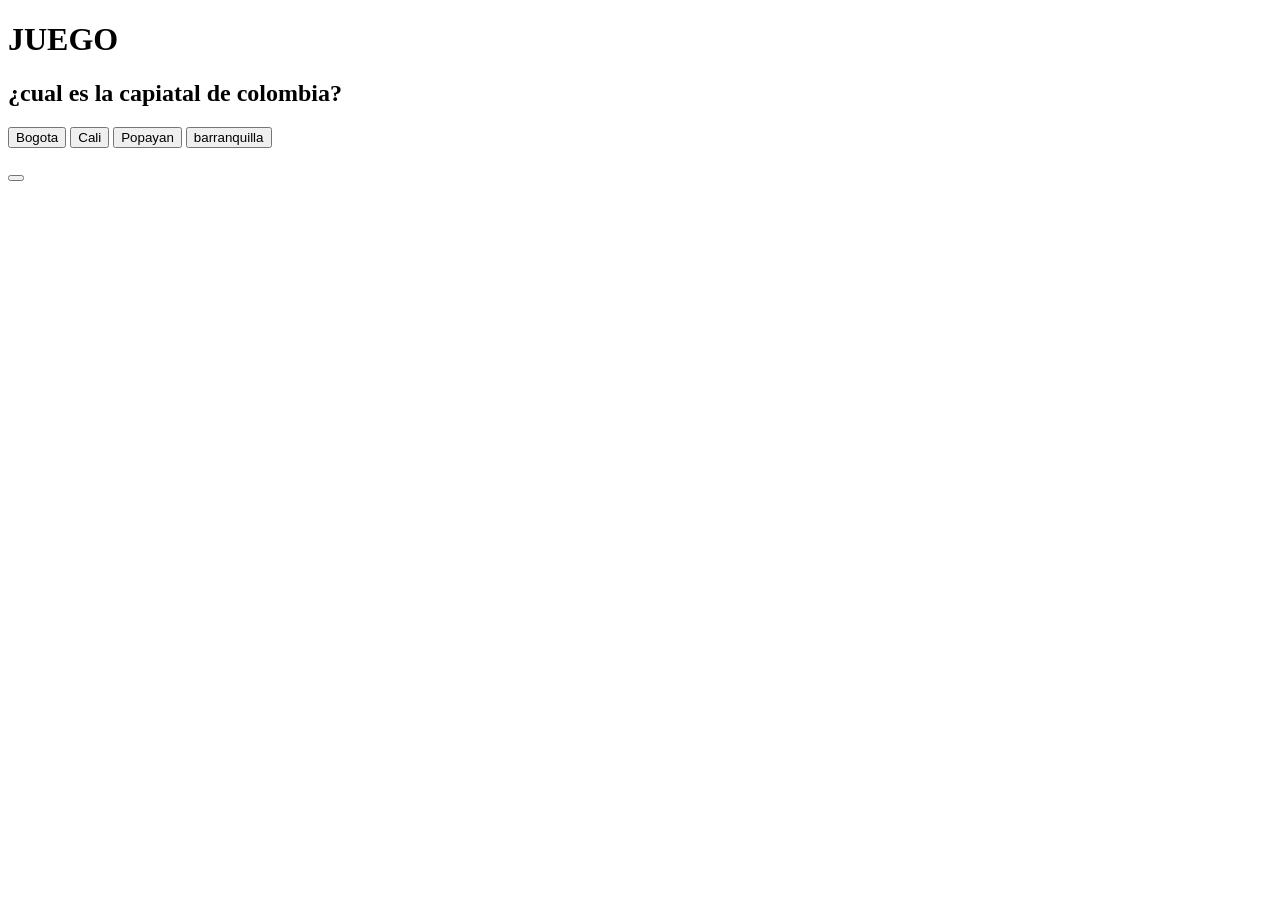
==== .vscode/visual.html @ 1d5cbad4 "segundo commit" ====
<!DOCTYPE html>
<html lang="en">
<head>
    <meta charset="UTF-8">
    <meta name="viewport" content="width=device-width, initial-scale=1.0">
    <title>PREGUNTAS Y RESPUESTAS </title>
<style>


</style>
</head>
<body>
    <main>

          <H1>JUEGO</H1>
    <h2 id = "pregunta"></h2>
    
 <button onclick="responder(0) "id="op0"></button>
 <button onclick="responder(1) "id="op1"></button>
 <button onclick="responder(2) "id="op2"></button>
 <button onclick="responder(3) "id="op3"></button>

 <p id ="resultado"></p>

<button onclick="siguiente(4) "id="op4"></button>
 
 </main>    
  


 <script src="logi.js"></script>

 
    
 </body>
 </html>
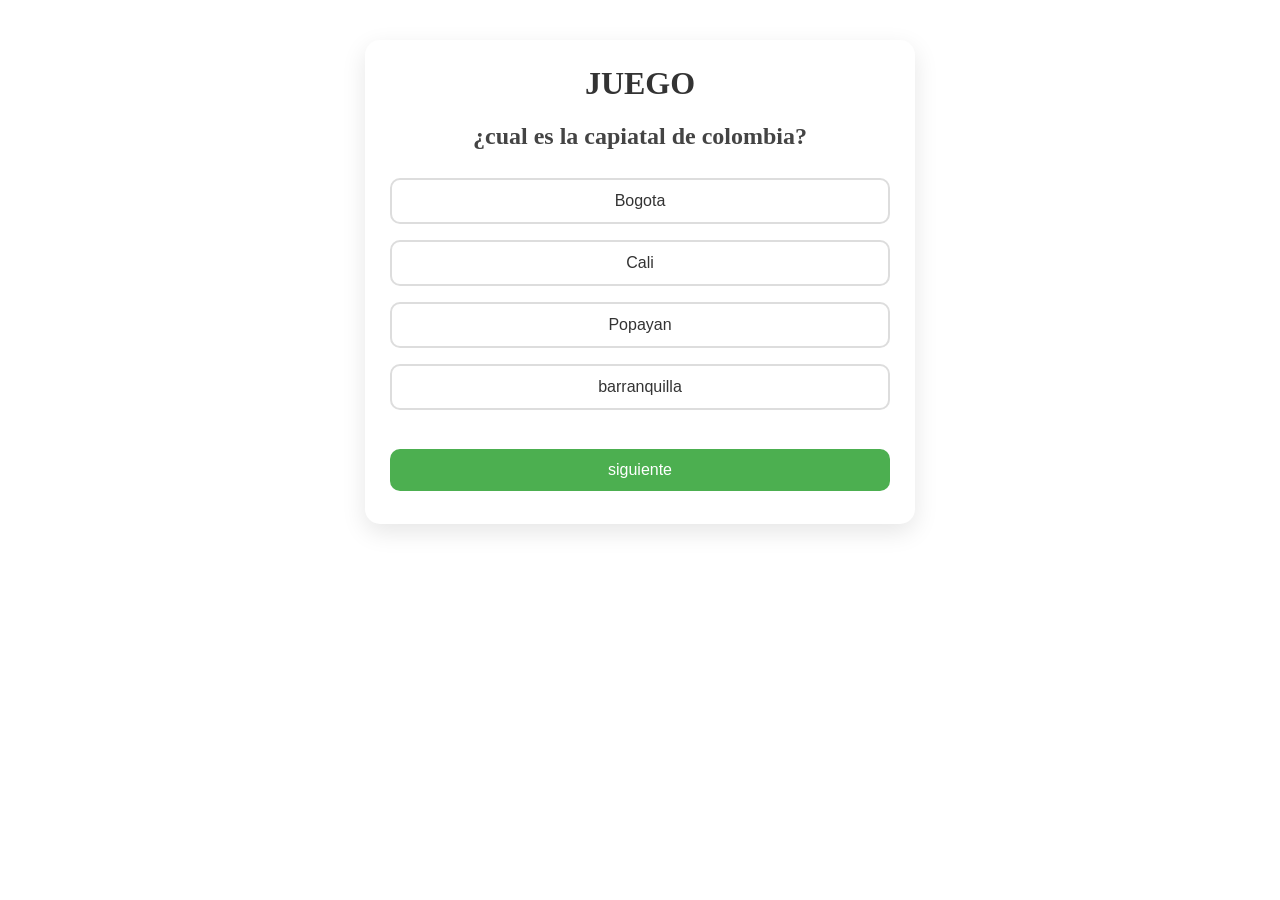
==== commit b61ef375: "tercer commit" ====
--- a/.vscode/visual.html
+++ b/.vscode/visual.html
@@ -4,7 +4,69 @@
     <meta charset="UTF-8">
     <meta name="viewport" content="width=device-width, initial-scale=1.0">
     <title>PREGUNTAS Y RESPUESTAS </title>
-<style>
+<style> 
+main {
+  background-color: white;
+  width: 90%;
+  max-width: 500px;
+  margin: 40px auto;
+  padding: 25px;
+  border-radius: 15px;
+  box-shadow: 0 8px 25px rgba(0,0,0,0.1);
+  text-align: center;
+}
+
+/* Título */
+h1 {
+  background-color: white;
+  color: #333;
+  margin-top: 0;
+}
+
+/* Pregunta */
+#pregunta {
+  color: #444;
+  margin-bottom: 20px;
+}
+
+/* Botones de opciones */
+button {
+  width: 100%;
+  background-color: white;
+  color: #333;
+  border: 2px solid #ddd;
+  padding: 12px;
+  margin: 8px 0;
+  border-radius: 10px;
+  font-size: 16px;
+  cursor: pointer;
+  transition: 0.2s;
+}
+
+/* Hover (cuando pasas el mouse) */
+button:hover {
+  background-color: #f0f0f0;
+  border-color: #bbb;
+}
+
+/* Botón siguiente */
+#op4 {
+  background-color: #4CAF50;
+  color: white;
+  border: none;
+  margin-top: 15px;
+}
+
+#op4:hover {
+  background-color: #45a049;
+}
+
+/* Resultado */
+#resultado {
+  font-weight: bold;
+  margin-top: 15px;
+  color: #222;
+}
 
 
 </style>
